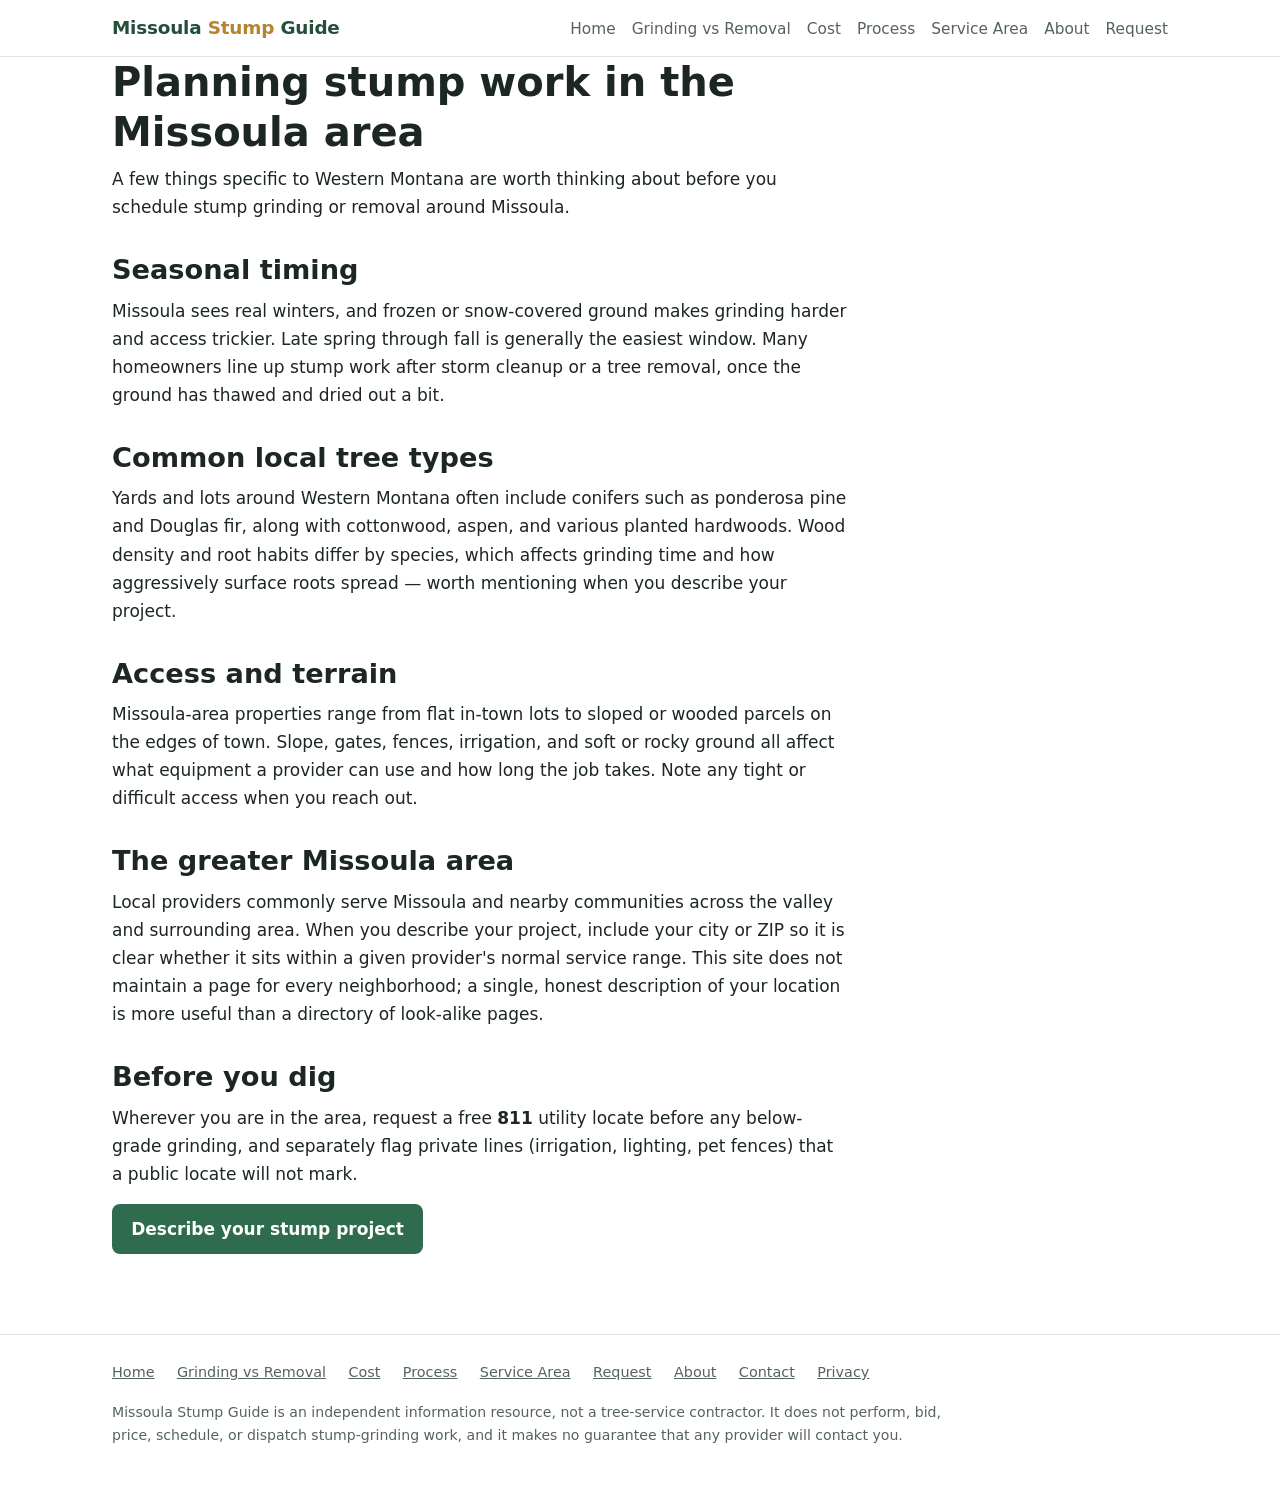
==== missoula-service-area.html @ 8cb8e9aa "Publish prepared Missoula Stump Guide website" ====
<!DOCTYPE html>
<html lang="en">
<head>
<meta charset="utf-8">
<meta name="viewport" content="width=device-width, initial-scale=1">
<title>Stump Grinding in the Missoula Area — Local Planning Notes | Missoula Stump Guide</title>
<meta name="description" content="Planning stump grinding or removal around Missoula, Montana: seasonal timing, common Western Montana tree types, access, and how the greater Missoula area is covered by local providers.">
<link rel="canonical" href="https://missoulastumpgrinding.com/missoula-service-area.html">
<meta property="og:title" content="Stump Grinding in the Missoula Area">
<meta property="og:description" content="Local planning notes for stump work in and around Missoula, Montana.">
<meta property="og:type" content="article">
<meta property="og:url" content="https://missoulastumpgrinding.com/missoula-service-area.html">
<meta name="robots" content="index, follow">
<link rel="stylesheet" href="./assets/styles.css">
</head>
<body>
<a class="skip-link" href="#main">Skip to main content</a>
<header class="site">
  <div class="wrap">
    <a class="brand" href="./index.html">Missoula <span>Stump</span> Guide</a>
    <nav class="primary" aria-label="Primary">
      <ul>
        <li><a href="./index.html">Home</a></li>
        <li><a href="./stump-grinding-vs-stump-removal.html">Grinding vs Removal</a></li>
        <li><a href="./stump-grinding-cost.html">Cost</a></li>
        <li><a href="./what-to-expect.html">Process</a></li>
        <li><a href="./missoula-service-area.html">Service Area</a></li>
        <li><a href="./about.html">About</a></li>
        <li><a href="./request.html">Request</a></li>
      </ul>
    </nav>
  </div>
</header>

<main id="main">
  <div class="wrap">
    <section>
      <h1>Planning stump work in the Missoula area</h1>
      <p class="lead">A few things specific to Western Montana are worth thinking about before you schedule
      stump grinding or removal around Missoula.</p>
    </section>

    <section>
      <h2>Seasonal timing</h2>
      <p>Missoula sees real winters, and frozen or snow-covered ground makes grinding harder and access
      trickier. Late spring through fall is generally the easiest window. Many homeowners line up stump
      work after storm cleanup or a tree removal, once the ground has thawed and dried out a bit.</p>
    </section>

    <section>
      <h2>Common local tree types</h2>
      <p>Yards and lots around Western Montana often include conifers such as ponderosa pine and Douglas
      fir, along with cottonwood, aspen, and various planted hardwoods. Wood density and root habits differ
      by species, which affects grinding time and how aggressively surface roots spread — worth mentioning
      when you describe your project.</p>
    </section>

    <section>
      <h2>Access and terrain</h2>
      <p>Missoula-area properties range from flat in-town lots to sloped or wooded parcels on the edges of
      town. Slope, gates, fences, irrigation, and soft or rocky ground all affect what equipment a provider
      can use and how long the job takes. Note any tight or difficult access when you reach out.</p>
    </section>

    <section>
      <h2>The greater Missoula area</h2>
      <p>Local providers commonly serve Missoula and nearby communities across the valley and surrounding
      area. When you describe your project, include your city or ZIP so it is clear whether it sits within a
      given provider's normal service range. This site does not maintain a page for every neighborhood; a
      single, honest description of your location is more useful than a directory of look-alike pages.</p>
    </section>

    <section>
      <h2>Before you dig</h2>
      <p>Wherever you are in the area, request a free <strong>811</strong> utility locate before any
      below-grade grinding, and separately flag private lines (irrigation, lighting, pet fences) that a
      public locate will not mark.</p>
      <p><a class="cta" href="./request.html">Describe your stump project</a></p>
    </section>
  </div>
</main>

<footer class="site">
  <div class="wrap">
    <a href="./index.html">Home</a>
    <a href="./stump-grinding-vs-stump-removal.html">Grinding vs Removal</a>
    <a href="./stump-grinding-cost.html">Cost</a>
    <a href="./what-to-expect.html">Process</a>
    <a href="./missoula-service-area.html">Service Area</a>
    <a href="./request.html">Request</a>
    <a href="./about.html">About</a>
    <a href="./contact.html">Contact</a>
    <a href="./privacy.html">Privacy</a>
    <p class="disclaim small">Missoula Stump Guide is an independent information resource, not a
      tree-service contractor. It does not perform, bid, price, schedule, or dispatch stump-grinding work,
      and it makes no guarantee that any provider will contact you.</p>
  </div>
</footer>
</body>
</html>
---- assets/styles.css ----
/* Missoula Stump Guide — shared styles. Mobile-first, fast, no external assets. */
:root {
  --bg: #ffffff;
  --fg: #1c2624;
  --muted: #55635f;
  --brand: #2f6b4f;
  --brand-dark: #234f3b;
  --accent: #b5842f;
  --line: #dde3e0;
  --card: #f4f7f5;
  --focus: #1a73e8;
  --maxw: 68rem;
}
@media (prefers-color-scheme: dark) {
  :root:not([data-theme="light"]) {
    --bg: #101512;
    --fg: #e7ede9;
    --muted: #9fb0a9;
    --brand: #6fbf95;
    --brand-dark: #4f9e77;
    --accent: #d8ad5e;
    --line: #263230;
    --card: #17201d;
    --focus: #7db1ff;
  }
}
* { box-sizing: border-box; }
html { -webkit-text-size-adjust: 100%; }
body {
  margin: 0;
  background: var(--bg);
  color: var(--fg);
  font: 17px/1.65 system-ui, -apple-system, "Segoe UI", Roboto, Helvetica, Arial, sans-serif;
}
h1, h2, h3 { line-height: 1.25; color: var(--fg); }
h1 { font-size: clamp(1.7rem, 4.5vw, 2.5rem); margin: 0 0 .5rem; }
h2 { font-size: clamp(1.3rem, 3.2vw, 1.7rem); margin: 2rem 0 .6rem; }
h3 { font-size: 1.15rem; margin: 1.4rem 0 .4rem; }
p, ul, ol { margin: 0 0 1rem; }
a { color: var(--brand-dark); }
@media (prefers-color-scheme: dark) { :root:not([data-theme="light"]) a { color: var(--brand); } }
a:focus-visible, button:focus-visible, input:focus-visible, select:focus-visible, textarea:focus-visible {
  outline: 3px solid var(--focus); outline-offset: 2px;
}
img { max-width: 100%; height: auto; }

.skip-link {
  position: absolute; left: -999px; top: 0; background: var(--brand-dark); color: #fff;
  padding: .6rem 1rem; z-index: 10; border-radius: 0 0 .4rem 0;
}
.skip-link:focus { left: 0; }

.wrap { max-width: var(--maxw); margin: 0 auto; padding: 0 16px; }

header.site {
  border-bottom: 1px solid var(--line);
  background: var(--bg);
}
header.site .wrap { display: flex; flex-wrap: wrap; align-items: center; gap: .5rem 1.2rem; padding-top: .8rem; padding-bottom: .8rem; }
.brand { font-weight: 700; font-size: 1.15rem; color: var(--brand-dark); text-decoration: none; letter-spacing: -.01em; }
@media (prefers-color-scheme: dark) { :root:not([data-theme="light"]) .brand { color: var(--brand); } }
.brand span { color: var(--accent); }
nav.primary { margin-left: auto; }
nav.primary ul { list-style: none; display: flex; flex-wrap: wrap; gap: .3rem 1rem; margin: 0; padding: 0; }
nav.primary a { text-decoration: none; color: var(--muted); font-size: .96rem; padding: .2rem 0; }
nav.primary a:hover, nav.primary a[aria-current="page"] { color: var(--brand-dark); }
@media (prefers-color-scheme: dark) { :root:not([data-theme="light"]) nav.primary a:hover, :root:not([data-theme="light"]) nav.primary a[aria-current="page"] { color: var(--brand); } }

.notice {
  background: #fff8e8; border: 1px solid var(--accent); color: #4a3a13;
  padding: .9rem 1rem; border-radius: .5rem; margin: 1.2rem 0; font-size: .98rem;
}
@media (prefers-color-scheme: dark) { :root:not([data-theme="light"]) .notice { background: #241d10; color: #ecd9ab; } }
.notice strong { color: inherit; }

.hero { padding: 2.2rem 0 1rem; }
.hero p.lead { font-size: 1.15rem; color: var(--muted); max-width: 46rem; }

main { padding-bottom: 2rem; }
main .wrap > section { max-width: 46rem; }

.cta {
  display: inline-block; background: var(--brand); color: #fff; text-decoration: none;
  padding: .7rem 1.2rem; border-radius: .5rem; font-weight: 600; border: 0; cursor: pointer;
}
.cta:hover { background: var(--brand-dark); }
.cta.secondary { background: transparent; color: var(--brand-dark); border: 2px solid var(--brand); padding: .55rem 1.05rem; }
@media (prefers-color-scheme: dark) { :root:not([data-theme="light"]) .cta.secondary { color: var(--brand); } }

.cards { display: grid; grid-template-columns: 1fr; gap: 1rem; margin: 1.4rem 0; }
@media (min-width: 40rem) { .cards { grid-template-columns: 1fr 1fr; } }
.card { background: var(--card); border: 1px solid var(--line); border-radius: .6rem; padding: 1rem 1.1rem; }
.card h3 { margin-top: 0; }
.card a { font-weight: 600; }

table { border-collapse: collapse; width: 100%; margin: 1rem 0; font-size: .97rem; }
th, td { text-align: left; padding: .55rem .6rem; border-bottom: 1px solid var(--line); vertical-align: top; }
th { color: var(--muted); font-weight: 600; }

form .field { margin: 0 0 1rem; }
label { display: block; font-weight: 600; margin-bottom: .3rem; }
label .opt { font-weight: 400; color: var(--muted); }
input, select, textarea {
  width: 100%; padding: .6rem .7rem; font: inherit; color: var(--fg);
  background: var(--bg); border: 1px solid var(--line); border-radius: .45rem;
}
textarea { min-height: 7rem; resize: vertical; }
.form-status { margin: 1rem 0; padding: .8rem 1rem; border-radius: .5rem; display: none; }
.form-status.show { display: block; }
.form-status.info { background: var(--card); border: 1px solid var(--line); }
.form-status.ok { background: #e6f4ec; border: 1px solid var(--brand); }
.form-status.err { background: #fdeceb; border: 1px solid #c0392b; color: #7a241c; }
@media (prefers-color-scheme: dark) {
  :root:not([data-theme="light"]) .form-status.ok { background: #14251c; }
  :root:not([data-theme="light"]) .form-status.err { background: #2a1614; color: #f3b3ab; }
}

footer.site { border-top: 1px solid var(--line); margin-top: 2rem; padding: 1.6rem 0; color: var(--muted); font-size: .9rem; }
footer.site .wrap { display: flex; flex-wrap: wrap; gap: .4rem 1.4rem; }
footer.site a { color: var(--muted); }
footer.site .disclaim { flex-basis: 100%; margin-top: .6rem; max-width: 52rem; }
.small { font-size: .88rem; color: var(--muted); }
.visually-hidden { position: absolute; width: 1px; height: 1px; overflow: hidden; clip: rect(0 0 0 0); }
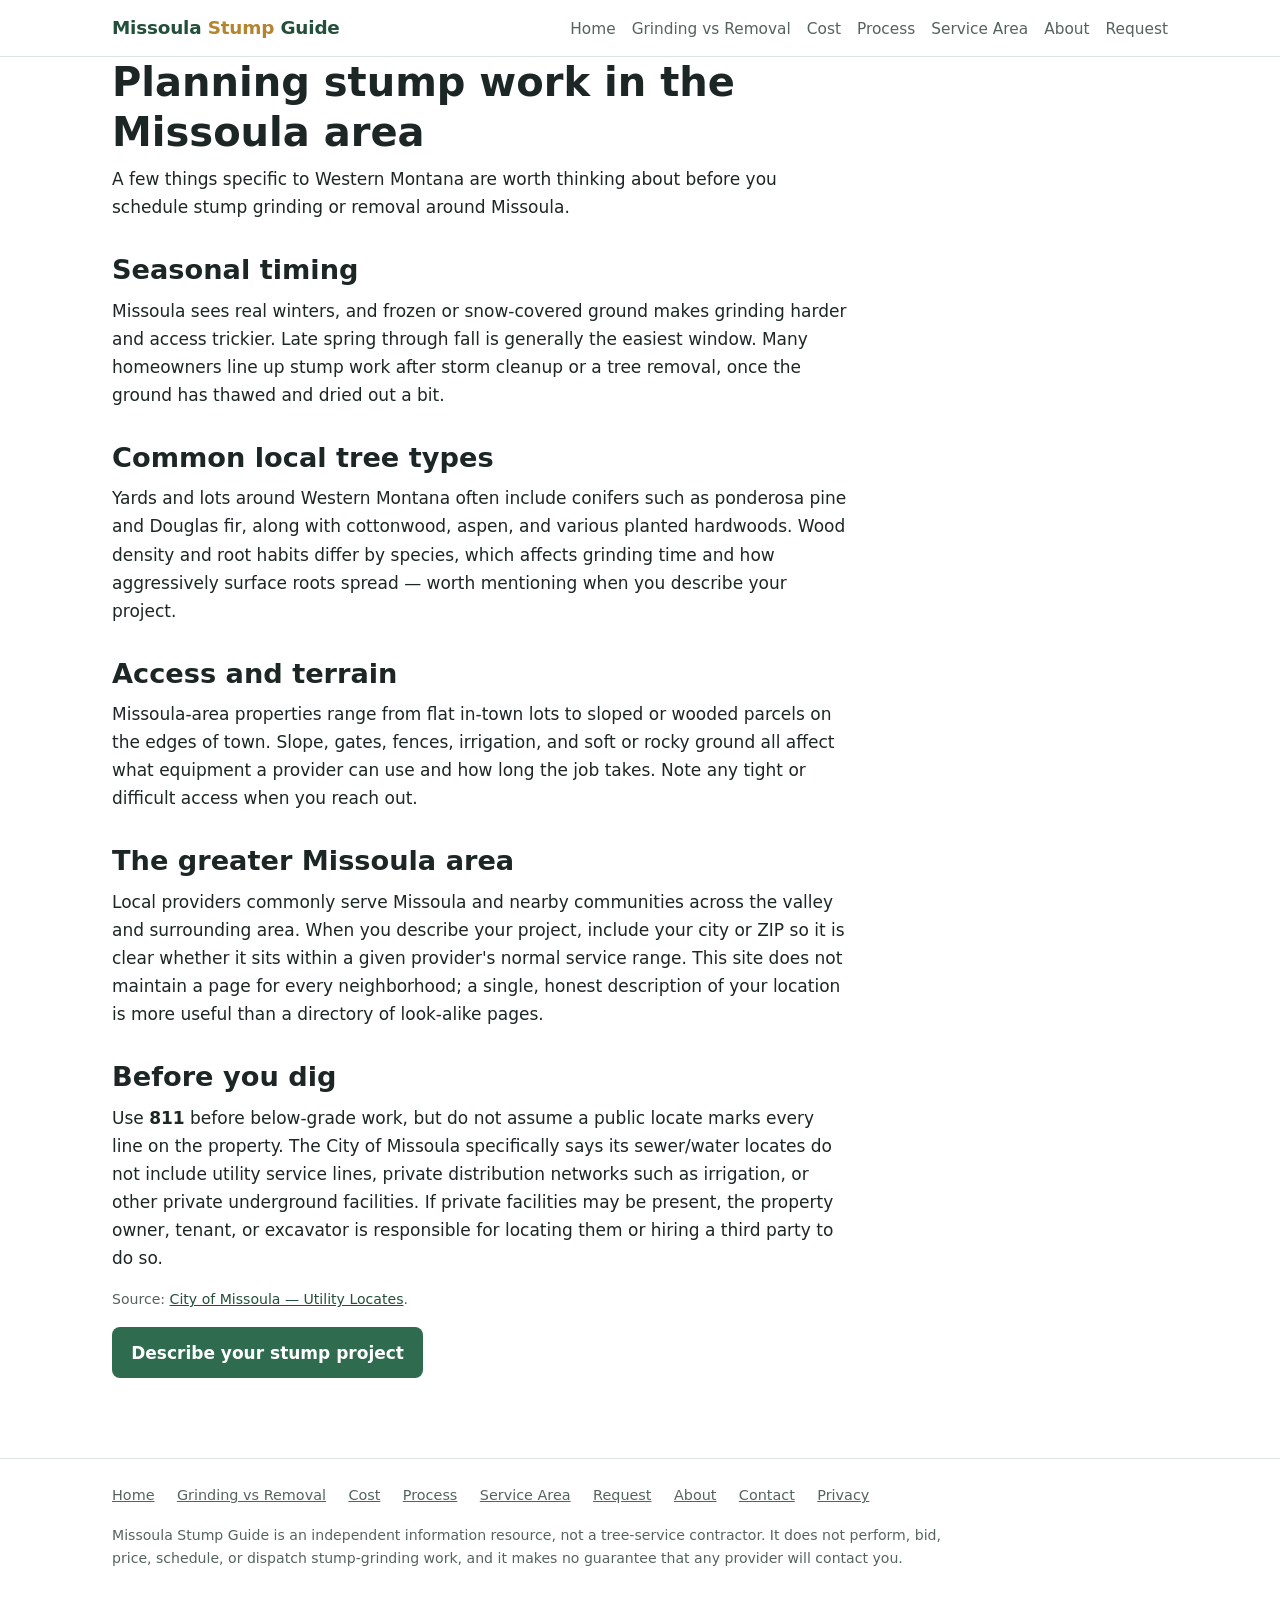
==== commit a452675a: "Add authoritative Missoula-specific stump guidance" ====
--- a/missoula-service-area.html
+++ b/missoula-service-area.html
@@ -72,9 +72,12 @@
 
     <section>
       <h2>Before you dig</h2>
-      <p>Wherever you are in the area, request a free <strong>811</strong> utility locate before any
-      below-grade grinding, and separately flag private lines (irrigation, lighting, pet fences) that a
-      public locate will not mark.</p>
+      <p>Use <strong>811</strong> before below-grade work, but do not assume a public locate marks every line on
+      the property. The City of Missoula specifically says its sewer/water locates do not include utility
+      service lines, private distribution networks such as irrigation, or other private underground facilities.
+      If private facilities may be present, the property owner, tenant, or excavator is responsible for locating
+      them or hiring a third party to do so.</p>
+      <p class="small">Source: <a href="https://www.ci.missoula.mt.us/2620/Utility-Locates">City of Missoula — Utility Locates</a>.</p>
       <p><a class="cta" href="./request.html">Describe your stump project</a></p>
     </section>
   </div>
